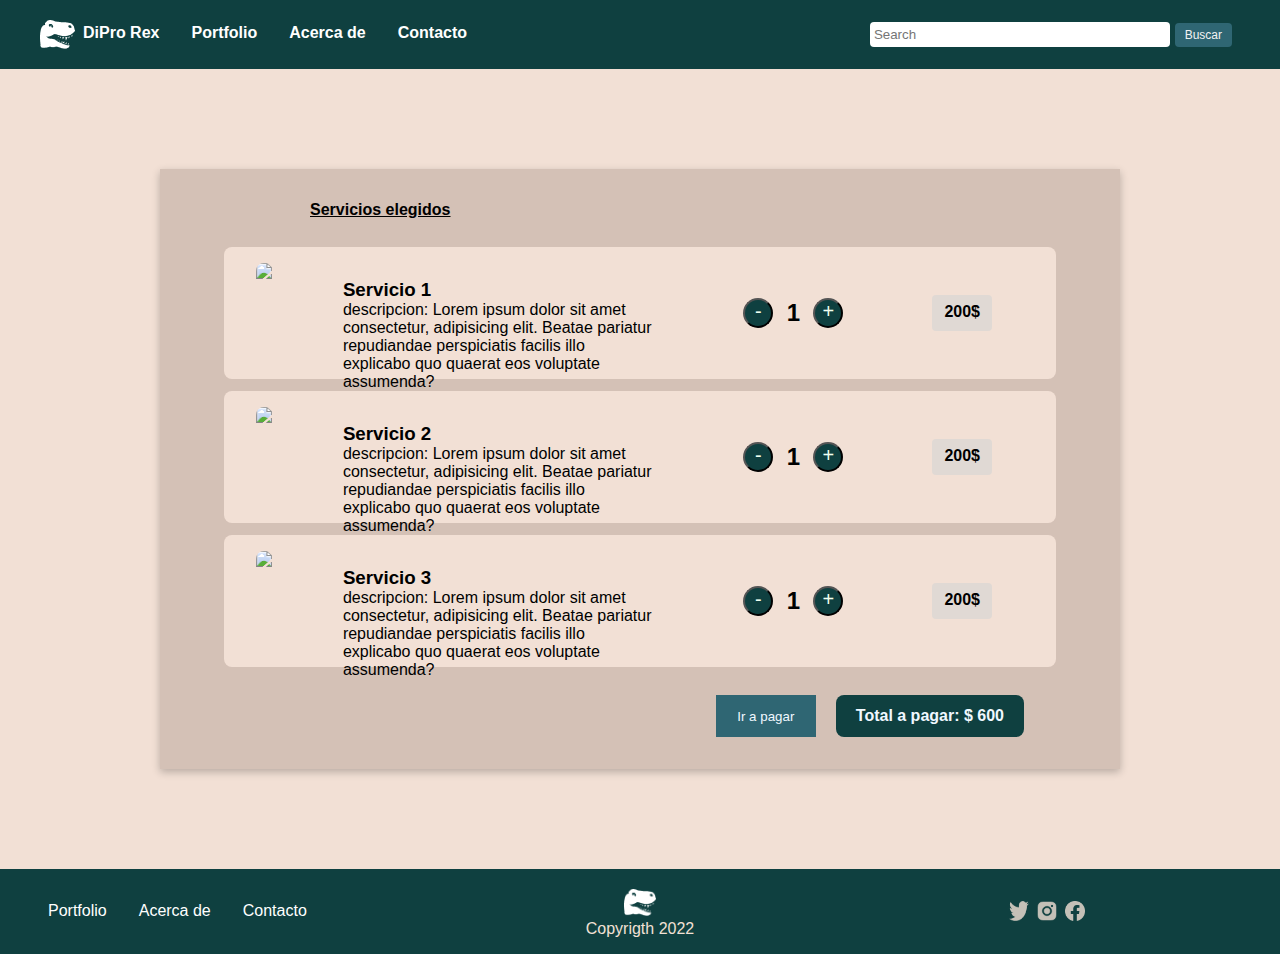
==== cart.html @ 899c6224 "Carrito de compras añadido" ====
<!DOCTYPE html>
<html>
  <head>
    <title>Carrito de compras</title>
    <link rel="stylesheet" href="styleCart.css" />
    <script src="./assets/contador.js"></script>
  </head>

  <body>
    <header>
      <nav>
        <ul>
          <li>
            <img src="./assets/DiProRex-Logo.png" /> 
            <a href="./index.html">DiPro Rex</a>
          </li>
          <li>
            <a href="#servicios">Portfolio</a>
          </li>
          <li>
            <a href="#about">Acerca de</a>
          </li>
          <li>
            <a href="#contact">Contacto</a>
          </li>
        </ul>
        <!-- Barra de busqueda -->
        <div class="search">
          <form action="#">
              <input type="text"
                  placeholder=" Search"
                  name="search">
              <button type="submit">Buscar</button>
          </form>
        </div>

      </nav>
    </header>
  
    <main>
      <section class="section">
        <div class="intro">
            <p>Servicios elegidos</p>
        </div>
        <div class="productoSeleccionado">
            <img src="https://picsum.photos/400/300" />
            <div class="nameAndDesc">
                <h3>Servicio 1</h3>
                <p>descripcion: Lorem ipsum dolor sit amet consectetur, adipisicing elit. Beatae pariatur repudiandae perspiciatis facilis illo explicabo quo quaerat eos voluptate assumenda?</p>
            </div>
            <div class="contador">
                <button onclick="decrement()" class="buttonCont">-</button>    
                <h2 id="counting1"> 1 </h2>
                <button onclick="increment()" class="buttonCont">+</button>  
            </div>
            <div class="precio" id="precioFinal">
                <p>200$</p>
            </div>
        </div>
        <div class="productoSeleccionado">
            <img src="https://picsum.photos/400/300" />
            <div class="nameAndDesc">
                <h3>Servicio 2</h3>
                <p>descripcion: Lorem ipsum dolor sit amet consectetur, adipisicing elit. Beatae pariatur repudiandae perspiciatis facilis illo explicabo quo quaerat eos voluptate assumenda?</p>
            </div>
            <div class="contador">
                <button onclick="decrement()" class="buttonCont">-</button>    
                <h2 id="counting2"> 1 </h2>
                <button onclick="increment()" class="buttonCont">+</button>  
            </div>
            <div class="precio">
                <p>200$</p>
            </div>
        </div>
        <div class="productoSeleccionado">
            <img src="https://picsum.photos/400/300" />
            <div class="nameAndDesc">
                <h3>Servicio 3</h3>
                <p>descripcion: Lorem ipsum dolor sit amet consectetur, adipisicing elit. Beatae pariatur repudiandae perspiciatis facilis illo explicabo quo quaerat eos voluptate assumenda?</p>
            </div>
            <div class="contador">
                <button onclick="decrement()" class="buttonCont">-</button>    
                <h2 id="counting3"> 1 </h2>
                <button onclick="increment()" class="buttonCont">+</button>  
            </div>
            <div class="precio">
                <p>200$</p>
            </div>
        </div>
        <div class="subtotal">
          <button type="submit">Ir a pagar</button>
          <p>Total a pagar: $ 600</p>
        </div>  
      </section>
    </main>
  
    <footer>
        <nav>
          <ul>
            <li>
              <a href="#servicios">Portfolio</a>
            </li>
            <li>
              <a href="#about">Acerca de</a>
            </li>
            <li>
              <a href="#contact">Contacto</a>
            </li>
          </ul>
        </nav>
        <div>
          <img src="./assets/./DiProRex-Logo.png" />
          <p>Copyrigth 2022</p> 
        </div>
        <div class="redes">
          <img src="./assets/./Twiter.png" />
          <img src="./assets/./Instagram.png" />
          <img src="./assets/./Fb.png" />

        </div>
    </footer>
  
  </body>
</html>
---- styleCart.css ----
* {
    margin: 0;
    padding: 0;
}

:root {
    --Color1-Det:#2F6673; /* Detalles */
    --Color2-HyF:#0F4040; /* Header - Foother */
    --Color3-Fondo:#F2E0D5; /* Fondo */
    --Color4: white;
    --Color5: #D9D9D9; /* Detalles 2*/
  }

@import url('https://fonts.googleapis.com/css2?family=Roboto:wght@100&display=swap');
body {
    font-family: 'Roboto', sans-serif;
    width: calc(100vw - (100vw - 100%));
    background-color: var(--Color3-Fondo);
}

/*--- Header ---*/
header {
    background-color: var(--Color2-HyF);    /* Color de fondo */
    padding: 16px 32px;                     /* 16px en sentido vertical, 32px en sentido horizontal */  
}
header nav {
    display: flex;
    flex-direction: row;
    justify-content: space-between;
}
header nav ul {
    display: flex;
    flex-direction: row;
    list-style: none;                /* Elimina puntitos de la lista */   
}
header nav ul li {                  /*  LISTA */
    padding: 4px 8px;               /* Padding que agrega gaps enrte los elementos del Nav */
    transition: all .5s;            /* Delay de 0.5s para los efectos */
    cursor: pointer;                /* Para que el boton aplique a la lista y no solo al texto...  */
    border-radius: 4px;
    display: flex;
    flex-direction: row;
    justify-content:center;
    text-align: center;
}
header nav ul li a {                 
    flex-direction: row;
    padding: 4px 8px;
    justify-content: center;
    align-items: center;
}
header nav ul li a {                /* TEXTO DENTRO DE LA LISTA */
    text-decoration: none;          /* Elimina el subrayado del texto */
    color: white;
    font-weight: bold;
}
header nav ul li:hover {            /* Efectos cuando posiciono el puntero encima del texto */
    background-color: #0c3131;    /* Cambia el color de fondo */  
}
/* Barra de busqueda */
.search input[type=text]{
    width:300px;
    height:25px;
    border-radius:4px;
    border: none;
}
header nav div {
    display: flex;
    flex-direction: row;
    justify-content:center;
    align-items: center;
}
.search button{
    background-color: var(--Color1-Det);
    color: #f2f2f2;
    padding: 5px 10px;
    margin-right: 16px;
    font-size: 12px;
    border: none;
    border-radius: 4px;
    cursor: pointer;
} 

/*--- Main ---*/
main {
    display: flex;
    flex-direction: column;
    justify-content: center;
    align-items: center;
    width: auto;
    height: 800px;
}
.section {
    display: flex;
    flex-direction: column;
    justify-content: center;
    align-items: center;
    width: fit-content;
    background-color: #d4c1b6;
    box-shadow: rgba(0, 0, 0, 0.24) 0px 3px 8px;
    height: 75%;
    width: 75%;
    gap: 12px;
}
.section div {
    padding: 16px 32px;
}
.intro {
    width: 100%;
}
.intro p {
    font-weight: bold;
    text-decoration: underline;
    margin-left: 150px;
}
.productoSeleccionado {
    display: flex;
    flex-direction: row;
    justify-content:space-between;
    align-content: center;
    gap: 15px;
    border-radius: 8px;
    height: 100px;
    width: 80%;
    background-color: #F2E0D5;
}
.productoSeleccionado img {
    width: 20%;
    height: auto;
    border-radius: 8px;
}
.nameAndDesc {
    display: flex;
    flex-direction: column;
}
.contador {
    display: flex;
    flex-direction: row;
    justify-content: space-around;
    align-items: center;
}
.contador h2 {
    width: 20px;
    text-align: center;
}
.buttonCont {
    width: 30px;
    height: 30px;
    font-size: 20px;
    background-color: var(--Color2-HyF);
    color: honeydew;
    border-radius: 50%;
    display: flex;
    flex-direction: row;
    justify-content:center;
    align-content: center;
    margin: 0px 10px 0px 10px;
}
button:hover {
    background-color: var(--Color1-Det);
    color: honeydew;
}
.precio {
    height: auto;
    display: flex;
    flex-direction: column;
    justify-content: center;
    align-self: center;
}
.precio p {
    background-color: #e0d9d4;
    border-radius: 4px;
    height: 20px;
    padding: 8px 12px;
    font-weight: bold;
}
.subtotal {
    width: 80%;
    display: flex;
    flex-direction: row;
    justify-content:flex-end;
    align-content: center;
    gap: 20px;
}
.subtotal p {
    font-weight: bold;
    background-color: #0F4040;
    color: aliceblue;
    padding: 12px 20px;
    border-radius: 8px;
}
.subtotal button {
    padding: 4px 8px;
    background-color: #2F6673;
    border: none;
    color: aliceblue;
    width: 100px;
}
.subtotal button:hover {
    background-color: #518894;
    border: none;
}
.subtotal button:active {
    font-weight: bold;
}

/*--- footer ---*/
    /*--- footer ---*/
    footer {
        background-color: var(--Color2-HyF);      /* Color de fondo */
        padding: 16px 32px;               /* 16px en sentido vertical, 32px en sentido horizontal */  
        display: flex;
        flex-direction: row;
        justify-content: space-between;
        align-items: center;
    }
    footer nav {
        width: 33%;
    }
    footer nav ul {
        display: flex;
        flex-direction: row;
        list-style: none;                /* Elimina puntitos de la lista */   
    }
    footer nav ul li {                  /*  LISTA */
        padding: 4px 8px;               /* Padding que agrega gaps enrte los elementos del Nav */
        transition: all .5s;            /* Delay de 0.5s para los efectos */
        cursor: pointer;                /* Para que el boton aplique a la lista y no solo al texto...  */
        border-radius: 4px;
        display: flex;
        flex-direction: row;
        justify-content:center;
        text-align: center;
    }
    footer nav ul li a {                 
        flex-direction: row;
        padding: 4px 8px;
        justify-content: center;
        align-items: center;
    }
    footer nav ul li a {                /* TEXTO DENTRO DE LA LISTA */
        text-decoration: none;          /* Elimina el subrayado del texto */
        color: white;
    }
    footer nav ul li:hover {            /* Efectos cuando posiciono el puntero encima del texto */
        background-color: #0c3131;    /* Cambia el color de fondo */  
    }
    footer div {
        display: flex;
        flex-direction: column;
        justify-content:center;
        align-items: center;
        color: var(--Color3-Fondo);
        width: 33%;
    }
    footer div img {
        height: 32x;
        width: 32px;
        margin: 4px;
        display: flex;
        flex-direction: column;
        justify-content:center;
        align-items: center;
    }

    footer div p {
        color: var(--Color3-Fondo);

    }
    .redes {
        display: flex;
        flex-direction: row;
        justify-content:center;
        align-items: center;
    }
    .redes img {
        height: 20px;
        width: 20px;
        margin: 4px;
    }
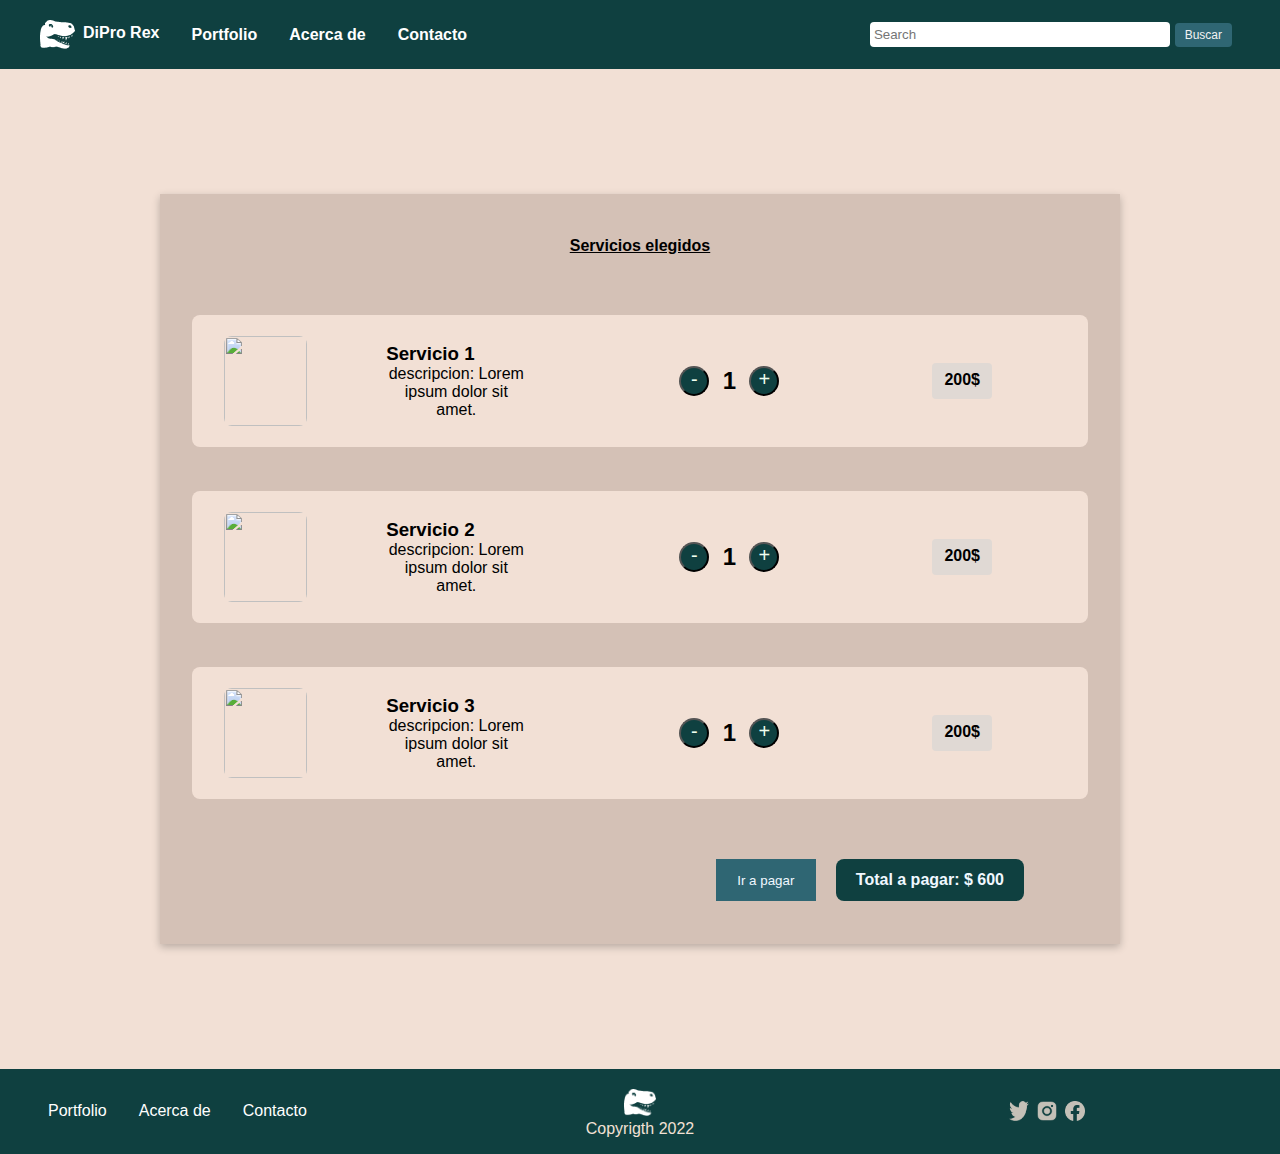
==== commit 463d4194: "Corregidos problemas de Responsive" ====
--- a/cart.html
+++ b/cart.html
@@ -2,7 +2,9 @@
 <html>
   <head>
     <title>Carrito de compras</title>
-    <link rel="stylesheet" href="styleCart.css" />
+    <link rel="stylesheet" href="Cart.css" />
+    <link rel="stylesheet" href="header.css" />
+    <link rel="stylesheet" href="footer.css" />
     <script src="./assets/contador.js"></script>
   </head>
 
@@ -46,7 +48,7 @@
             <img src="https://picsum.photos/400/300" />
             <div class="nameAndDesc">
                 <h3>Servicio 1</h3>
-                <p>descripcion: Lorem ipsum dolor sit amet consectetur, adipisicing elit. Beatae pariatur repudiandae perspiciatis facilis illo explicabo quo quaerat eos voluptate assumenda?</p>
+                <p>descripcion: Lorem ipsum dolor sit amet.</p>
             </div>
             <div class="contador">
                 <button onclick="decrement()" class="buttonCont">-</button>    
@@ -61,7 +63,7 @@
             <img src="https://picsum.photos/400/300" />
             <div class="nameAndDesc">
                 <h3>Servicio 2</h3>
-                <p>descripcion: Lorem ipsum dolor sit amet consectetur, adipisicing elit. Beatae pariatur repudiandae perspiciatis facilis illo explicabo quo quaerat eos voluptate assumenda?</p>
+                <p>descripcion: Lorem ipsum dolor sit amet.</p>
             </div>
             <div class="contador">
                 <button onclick="decrement()" class="buttonCont">-</button>    
@@ -76,7 +78,7 @@
             <img src="https://picsum.photos/400/300" />
             <div class="nameAndDesc">
                 <h3>Servicio 3</h3>
-                <p>descripcion: Lorem ipsum dolor sit amet consectetur, adipisicing elit. Beatae pariatur repudiandae perspiciatis facilis illo explicabo quo quaerat eos voluptate assumenda?</p>
+                <p>descripcion: Lorem ipsum dolor sit amet.</p>
             </div>
             <div class="contador">
                 <button onclick="decrement()" class="buttonCont">-</button>    
--- a/Cart.css
+++ b/Cart.css
@@ -0,0 +1,262 @@
+* {
+    margin: 0;
+    padding: 0;
+}
+:root {
+    --Color1-Det:#2F6673; /* Detalles */
+    --Color2-HyF:#0F4040; /* Header - Foother */
+    --Color3-Fondo:#F2E0D5; /* Fondo */
+    --Color4: white;
+    --Color5: #D9D9D9; /* Detalles 2*/
+  }
+@import url('https://fonts.googleapis.com/css2?family=Roboto:wght@100&display=swap');
+body {
+    font-family: 'Roboto', sans-serif;
+    width: calc(100vw - (100vw - 100%));
+    background-color: var(--Color3-Fondo);
+}
+
+/*--- Main MOBILE VIEW---*/
+main {
+    display: flex;
+    flex-direction: column;
+    justify-content: center;
+    align-items: center;
+    width: auto;
+    height: auto;
+}
+.section {
+    width: fit-content;
+    background-color: #d4c1b6;
+    box-shadow: rgba(0, 0, 0, 0.24) 0px 3px 8px;
+    height: 75%;
+    width: 75%;
+    margin-top: 24px;
+    margin-bottom: 24px;
+}
+.section div {
+    padding: 16px 32px;
+    margin: 16px 32px;
+}
+.intro p {
+    font-weight: bold;
+    text-decoration: underline;
+    text-align: center;
+}
+.productoSeleccionado {
+    display: flex;
+    flex-direction: column;
+    justify-content:center;
+    align-items: center;
+    border-radius: 8px;
+    background-color: #F2E0D5;
+}
+.productoSeleccionado img {
+    width: 100%;
+    max-width: 300px;
+    height: auto;
+    border-radius: 8px;
+}
+section div div {
+    display: flex;
+    flex-direction: column;
+    text-align: center;
+    font-weight: normal;
+    text-decoration: none;
+}
+.contador {
+    display: flex;
+    flex-direction: row;
+    justify-content: space-around;
+    align-items: center;
+    max-width: 200px;
+}
+.contador h2 {
+    width: 20px;
+    text-align: center;
+}
+.buttonCont {
+    width: 30px;
+    height: 30px;
+    font-size: 20px;
+    background-color: var(--Color2-HyF);
+    color: honeydew;
+    border-radius: 50%;
+    display: flex;
+    flex-direction: row;
+    justify-content:center;
+    align-content: center;
+    margin: 0px 2px 0px 2px;
+}
+button:hover {
+    background-color: var(--Color1-Det);
+    color: honeydew;
+}
+.precio {
+    height: auto;
+    display: flex;
+    flex-direction: column;
+    justify-content: center;
+    align-self: center;
+}
+.precio p {
+    background-color: #e0d9d4;
+    border-radius: 4px;
+    height: 20px;
+    padding: 4px 8px;
+    font-weight: bold;
+}
+.subtotal {
+    width: 80%;
+    display: flex;
+    flex-direction: row;
+    justify-content:flex-end;
+    align-content: center;
+    gap: 20px;
+}
+.subtotal p {
+    font-weight: bold;
+    background-color: #0F4040;
+    color: aliceblue;
+    padding: 12px 20px;
+    border-radius: 8px;
+}
+.subtotal button {
+    padding: 4px 8px;
+    background-color: #2F6673;
+    border: none;
+    color: aliceblue;
+    width: 100px;
+}
+.subtotal button:hover {
+    background-color: #518894;
+    border: none;
+}
+.subtotal button:active {
+    font-weight: bold;
+}
+
+@media (min-width: 1200px){              /*DESKTOP MEDIA*/
+    main {
+        display: flex;
+        flex-direction: column;
+        justify-content: center;
+        align-items: center;
+        width: auto;
+        height: 1000px;
+    }
+    .section {
+        display: flex;
+        flex-direction: column;
+        justify-content: center;
+        align-items: center;
+        width: fit-content;
+        background-color: #d4c1b6;
+        box-shadow: rgba(0, 0, 0, 0.24) 0px 3px 8px;
+        height: 75%;
+        width: 75%;
+        gap: 12px;
+    }
+    .section div {
+        padding: 16px 32px;
+    }
+    .intro {
+        width: 100%;
+    }
+    .intro p {
+        font-weight: bold;
+        text-decoration: underline;
+    }
+    .productoSeleccionado {
+        display: flex;
+        flex-direction: row;
+        justify-content:space-between;
+        align-content: center;
+        gap: 15px;
+        border-radius: 8px;
+        height: 100px;
+        background-color: #F2E0D5;
+    }
+    .productoSeleccionado img {
+        max-width: 10%;
+        height: auto;
+        border-radius: 8px;
+        height: 90px;
+    }
+    .nameAndDesc {
+        display: flex;
+        flex-direction: column;
+        align-items: flex-start;
+        max-height: 100px;
+    }
+    .contador {
+        display: flex;
+        flex-direction: row;
+        justify-content: space-around;
+        align-items: center;
+    }
+    .contador h2 {
+        width: 20px;
+        text-align: center;
+    }
+    .buttonCont {
+        width: 30px;
+        height: 30px;
+        font-size: 20px;
+        background-color: var(--Color2-HyF);
+        color: honeydew;
+        border-radius: 50%;
+        display: flex;
+        flex-direction: row;
+        justify-content:center;
+        align-content: center;
+        margin: 0px 10px 0px 10px;
+    }
+    button:hover {
+        background-color: var(--Color1-Det);
+        color: honeydew;
+    }
+    .precio {
+        height: auto;
+        display: flex;
+        flex-direction: column;
+        justify-content: center;
+        align-self: center;
+    }
+    .precio p {
+        background-color: #e0d9d4;
+        border-radius: 4px;
+        height: 20px;
+        padding: 8px 12px;
+        font-weight: bold;
+    }
+    .subtotal {
+        width: 80%;
+        display: flex;
+        flex-direction: row;
+        justify-content:flex-end;
+        align-content: center;
+        gap: 20px;
+    }
+    .subtotal p {
+        font-weight: bold;
+        background-color: #0F4040;
+        color: aliceblue;
+        padding: 12px 20px;
+        border-radius: 8px;
+    }
+    .subtotal button {
+        padding: 4px 8px;
+        background-color: #2F6673;
+        border: none;
+        color: aliceblue;
+        width: 100px;
+    }
+    .subtotal button:hover {
+        background-color: #518894;
+        border: none;
+    }
+    .subtotal button:active {
+        font-weight: bold;
+    }
+}--- a/header.css
+++ b/header.css
@@ -0,0 +1,158 @@
+* {
+    margin: 0;
+    padding: 0;
+}
+
+:root {
+    --Color1-Det:#2F6673; /* Detalles */
+    --Color2-HyF:#0F4040; /* Header - Foother */
+    --Color3-Fondo:#F2E0D5; /* Fondo */
+    --Color4: white;
+    --Color5: #D9D9D9; /* Detalles 2*/
+  }
+
+@import url('https://fonts.googleapis.com/css2?family=Roboto:wght@100&display=swap');
+body {
+    font-family: 'Roboto', sans-serif;
+    width: calc(100vw - (100vw - 100%));
+    background-color: var(--Color3-Fondo);
+}
+
+/*--- Header MOBILE VIEW---*/
+    header {
+        background-color: var(--Color2-HyF);      /* Color de fondo */
+        padding: 16px 32px;               /* 16px en sentido vertical, 32px en sentido horizontal */  
+        position: sticky;                 /* Dejar el Header fijo conforme scrolea */  
+        top: 0;
+        z-index: 100;
+    }
+    header nav {
+        display: flex;
+        flex-direction: column;
+        justify-content: space-between;
+    }
+    header nav ul {
+        display: flex;
+        flex-direction: column;
+        justify-content: center;
+        align-items: center;
+        list-style: none;                /* Elimina puntitos de la lista */   
+    }
+    header nav ul li {                  /*  LISTA */
+        padding: 4px 8px;               /* Padding que agrega gaps enrte los elementos del Nav */
+        transition: all .5s;            /* Delay de 0.5s para los efectos */
+        cursor: pointer;                /* Para que el boton aplique a la lista y no solo al texto...  */
+        border-radius: 4px;
+        display: flex;
+        flex-direction: row;
+        justify-content:center;
+        text-align: center;
+        width: 50%;
+    }
+    header nav ul li a {                 
+        flex-direction: row;
+        padding: 4px 8px;
+        justify-content: center;
+        align-items: center;
+    }
+    header nav ul li a {                /* TEXTO DENTRO DE LA LISTA */
+        text-decoration: none;          /* Elimina el subrayado del texto */
+        color: white;
+        font-weight: bold;
+    }
+    header nav ul li:hover {            /* Efectos cuando posiciono el puntero encima del texto */
+        background-color: #0c3131;    /* Cambia el color de fondo */  
+    }
+    /* Barra de busqueda */
+    .search input[type=text]{
+        width:100px;
+        height:25px;
+        border-radius:4px;
+        border: none;
+    }
+    header nav div {
+        display: flex;
+        flex-direction: row;
+        justify-content:center;
+        align-items: center;
+    }
+    .search button{
+        background-color: var(--Color1-Det);
+        color: #f2f2f2;
+        padding: 5px 10px;
+        margin-right: 16px;
+        font-size: 12px;
+        border: none;
+        border-radius: 4px;
+        cursor: pointer;
+    } 
+
+    
+@media (min-width: 1000px){              /*DESKTOP MEDIA*/
+    /*--- Header ---*/
+    header {
+        background-color: var(--Color2-HyF);      /* Color de fondo */
+        padding: 16px 32px;               /* 16px en sentido vertical, 32px en sentido horizontal */  
+        position: sticky;                 /* Dejar el Header fijo conforme scrolea */  
+        top: 0;
+        z-index: 100;
+    }
+    header nav {
+        display: flex;
+        flex-direction: row;
+        justify-content: space-between;
+    }
+    header nav ul {
+        display: flex;
+        flex-direction: row;
+        list-style: none;                /* Elimina puntitos de la lista */
+    }
+    header nav ul li {                  /*  LISTA */
+        padding: 4px 8px;               /* Padding que agrega gaps enrte los elementos del Nav */
+        transition: all .5s;            /* Delay de 0.5s para los efectos */
+        cursor: pointer;                /* Para que el boton aplique a la lista y no solo al texto...  */
+        border-radius: 4px;
+        display: flex;
+        flex-direction: row;
+        justify-content:center;
+        text-align: center;
+        width: auto;
+    }
+    header nav ul li a {                 
+        flex-direction: row;
+        padding: 4px 8px;
+        justify-content: center;
+        align-items: center;
+    }
+    header nav ul li a {                /* TEXTO DENTRO DE LA LISTA */
+        text-decoration: none;          /* Elimina el subrayado del texto */
+        color: white;
+        font-weight: bold;
+    }
+    header nav ul li:hover {            /* Efectos cuando posiciono el puntero encima del texto */
+        background-color: #0c3131;    /* Cambia el color de fondo */  
+    }
+    /* Barra de busqueda */
+    .search input[type=text]{
+        width:300px;
+        height:25px;
+        border-radius:4px;
+        border: none;
+    }
+    header nav div {
+        display: flex;
+        flex-direction: row;
+        justify-content:center;
+        align-items: center;
+    }
+    .search button{
+        background-color: var(--Color1-Det);
+        color: #f2f2f2;
+        padding: 5px 10px;
+        margin-right: 16px;
+        font-size: 12px;
+        border: none;
+        border-radius: 4px;
+        cursor: pointer;
+    } 
+}--- a/footer.css
+++ b/footer.css
@@ -0,0 +1,168 @@
+* {
+    margin: 0;
+    padding: 0;
+}
+
+:root {
+    --Color1-Det:#2F6673; /* Detalles */
+    --Color2-HyF:#0F4040; /* Header - Foother */
+    --Color3-Fondo:#F2E0D5; /* Fondo */
+    --Color4: white;
+    --Color5: #D9D9D9; /* Detalles 2*/
+  }
+
+@import url('https://fonts.googleapis.com/css2?family=Roboto:wght@100&display=swap');
+body {
+    font-family: 'Roboto', sans-serif;
+    width: calc(100vw - (100vw - 100%));
+    background-color: var(--Color3-Fondo);
+}
+
+/*--- footer MOBILE VIEW---*/
+    footer {
+        background-color: var(--Color2-HyF);      /* Color de fondo */
+        padding: 16px 32px;               /* 16px en sentido vertical, 32px en sentido horizontal */  
+        display: flex;
+        flex-direction: row;
+        justify-content: space-between;
+        align-items: center;
+    }
+    footer nav {
+        width: 33%;
+    }
+    footer nav ul {
+        display: flex;
+        flex-direction: column;
+        list-style: none;                /* Elimina puntitos de la lista */   
+    }
+    footer nav ul li {                  /*  LISTA */
+        padding: 4px 8px;               /* Padding que agrega gaps enrte los elementos del Nav */
+        transition: all .5s;            /* Delay de 0.5s para los efectos */
+        cursor: pointer;                /* Para que el boton aplique a la lista y no solo al texto...  */
+        border-radius: 4px;
+        display: flex;
+        flex-direction: row;
+        justify-content:center;
+        text-align: center;
+    }
+    footer nav ul li a {                 
+        flex-direction: row;
+        padding: 4px 8px;
+        justify-content: center;
+        align-items: center;
+    }
+    footer nav ul li a {                /* TEXTO DENTRO DE LA LISTA */
+        text-decoration: none;          /* Elimina el subrayado del texto */
+        color: white;
+    }
+    footer nav ul li:hover {            /* Efectos cuando posiciono el puntero encima del texto */
+        background-color: #0c3131;    /* Cambia el color de fondo */  
+    }
+    footer div {
+        display: flex;
+        flex-direction: column;
+        justify-content:center;
+        align-items: center;
+        color: var(--Color3-Fondo);
+        width: 33%;
+    }
+    footer div img {
+        height: 32x;
+        width: 32px;
+        margin: 4px;
+        display: flex;
+        flex-direction: column;
+        justify-content:center;
+        align-items: center;
+    }
+
+    footer div p {
+        color: var(--Color3-Fondo);
+
+    }
+    .redes {
+        display: flex;
+        flex-direction: row;
+        justify-content:center;
+        align-items: center;
+    }
+    .redes img {
+        height: 20px;
+        width: 20px;
+        margin: 4px;
+    }
+
+@media (min-width: 1000px){              /*DESKTOP MEDIA*/
+    footer {
+        background-color: var(--Color2-HyF);      /* Color de fondo */
+        padding: 16px 32px;               /* 16px en sentido vertical, 32px en sentido horizontal */  
+        display: flex;
+        flex-direction: row;
+        justify-content: space-between;
+        align-items: center;
+    }
+    footer nav {
+        width: 33%;
+    }
+    footer nav ul {
+        display: flex;
+        flex-direction: row;
+        list-style: none;                /* Elimina puntitos de la lista */   
+    }
+    footer nav ul li {                  /*  LISTA */
+        padding: 4px 8px;               /* Padding que agrega gaps enrte los elementos del Nav */
+        transition: all .5s;            /* Delay de 0.5s para los efectos */
+        cursor: pointer;                /* Para que el boton aplique a la lista y no solo al texto...  */
+        border-radius: 4px;
+        display: flex;
+        flex-direction: row;
+        justify-content:center;
+        text-align: center;
+    }
+    footer nav ul li a {                 
+        flex-direction: row;
+        padding: 4px 8px;
+        justify-content: center;
+        align-items: center;
+    }
+    footer nav ul li a {                /* TEXTO DENTRO DE LA LISTA */
+        text-decoration: none;          /* Elimina el subrayado del texto */
+        color: white;
+    }
+    footer nav ul li:hover {            /* Efectos cuando posiciono el puntero encima del texto */
+        background-color: #0c3131;    /* Cambia el color de fondo */  
+    }
+    footer div {
+        display: flex;
+        flex-direction: column;
+        justify-content:center;
+        align-items: center;
+        color: var(--Color3-Fondo);
+        width: 33%;
+    }
+    footer div img {
+        height: 32x;
+        width: 32px;
+        margin: 4px;
+        display: flex;
+        flex-direction: column;
+        justify-content:center;
+        align-items: center;
+    }
+
+    footer div p {
+        color: var(--Color3-Fondo);
+
+    }
+    .redes {
+        display: flex;
+        flex-direction: row;
+        justify-content:center;
+        align-items: center;
+    }
+    .redes img {
+        height: 20px;
+        width: 20px;
+        margin: 4px;
+    }
+}